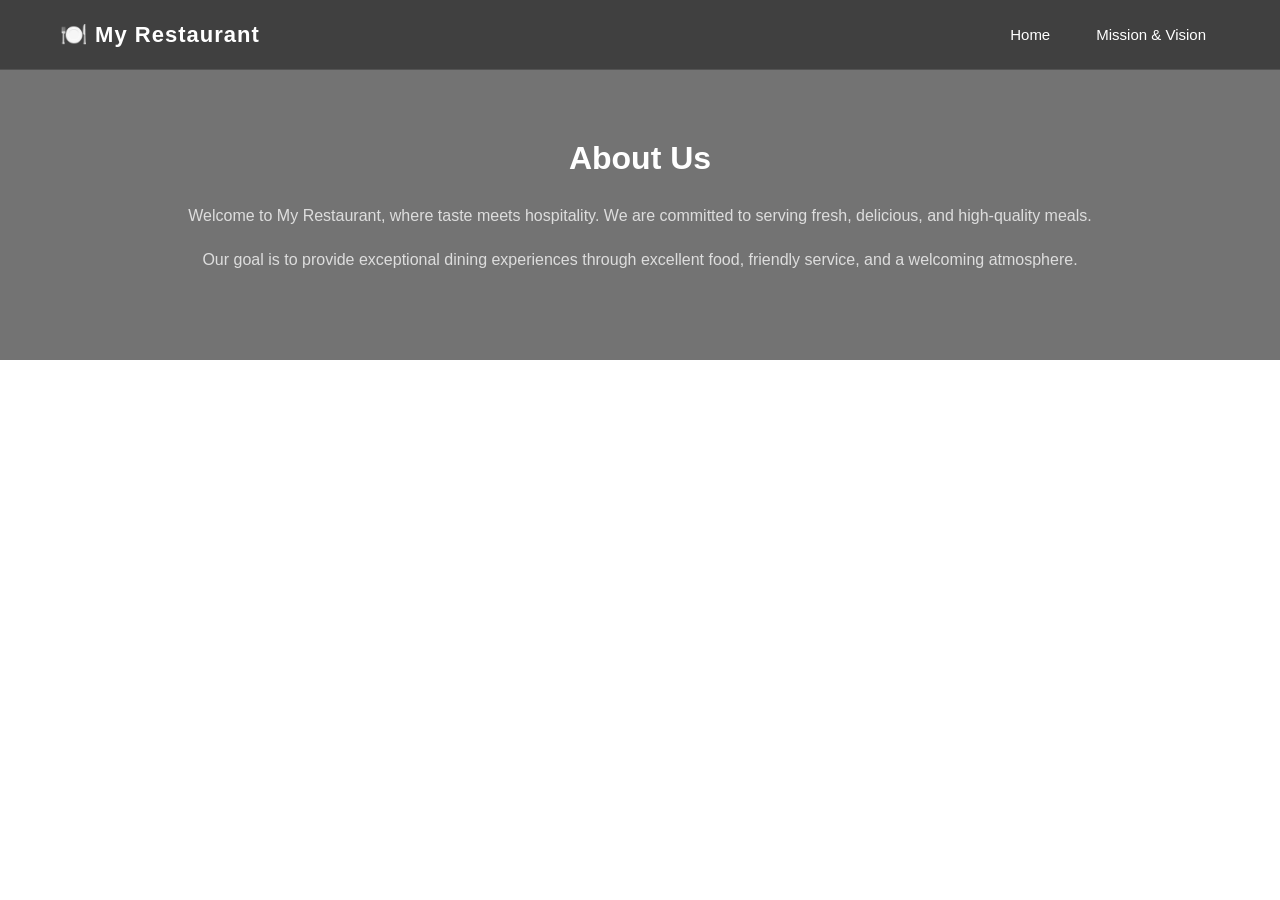
==== about.html @ e9b290a0 "Fix About and Mission sections" ====
<!DOCTYPE html>
<html lang="en">
<head>
<meta charset="UTF-8">
<meta name="viewport" content="width=device-width, initial-scale=1.0">
<title>About Us</title>
<link rel="stylesheet" href="css/index.css">
</head>

<body>

<header class="navbar">
  <h1>🍽️ My Restaurant</h1>

  <nav>
    <a href="index.html">Home</a>
    <a href="mission.html">Mission & Vision</a>
  </nav>
</header>

<section class="about-section">

  <div class="about-container">

    <h2>About Us</h2>

    <p>
      Welcome to My Restaurant, where taste meets hospitality.
      We are committed to serving fresh, delicious, and high-quality meals.
    </p>

    <p>
      Our goal is to provide exceptional dining experiences through
      excellent food, friendly service, and a welcoming atmosphere.
    </p>

  </div>

</section>

</body>
</html>
---- css/index.css ----
/* ================= GLOBAL ================= */
* {
  margin: 0;
  padding: 0;
  box-sizing: border-box;
  font-family: 'Poppins', sans-serif;
}

body {
  color: #fff;
  min-height: 100vh;
}

/* ================= NAVBAR ================= */
.navbar {
  display: flex;
  justify-content: space-between;
  align-items: center;
  padding: 18px 60px;
  background: rgba(0, 0, 0, 0.75);
  backdrop-filter: blur(10px);
  position: sticky;
  top: 0;
  z-index: 1000;
  border-bottom: 1px solid rgba(255,255,255,0.1);
}

.navbar h1 {
  font-size: 22px;
  font-weight: 700;
  letter-spacing: 1px;
}

.navbar nav {
  display: flex;
  gap: 18px;
  align-items: center;
}

.navbar nav a {
  color: #fff;
  text-decoration: none;
  font-size: 15px;
  padding: 8px 14px;
  border-radius: 6px;
  transition: 0.3s;
}

.navbar nav a:hover {
  background: #ff4d4d;
  color: #fff;
}

/* ================= HERO ================= */
.hero {
  text-align: center;
  padding: 120px 20px 80px;
}

.hero h2 {
  font-size: 48px;
  font-weight: 700;
  margin-bottom: 10px;
  text-shadow: 2px 2px 10px rgba(0,0,0,0.5);
}

.hero p {
  font-size: 18px;
  opacity: 0.9;
  margin-bottom: 25px;
}

.hero button {
  padding: 14px 30px;
  border: none;
  background: linear-gradient(135deg, #ff4d4d, #ff9900);
  color: #fff;
  font-size: 16px;
  border-radius: 30px;
  cursor: pointer;
  transition: 0.3s;
  box-shadow: 0 10px 25px rgba(255, 77, 77, 0.3);
}

.hero button:hover {
  transform: translateY(-3px);
  box-shadow: 0 15px 30px rgba(255, 77, 77, 0.4);
}

/* ================= MENU SECTION ================= */
.menu-section {
  padding: 60px 40px;
  background: rgba(0,0,0,0.6);
  backdrop-filter: blur(5px);
}

.menu-section h2 {
  text-align: center;
  font-size: 32px;
  margin-bottom: 30px;
}

/* ================= FILTER BAR ================= */
.filter-bar {
  display: flex;
  justify-content: center;
  gap: 20px;
  margin-bottom: 40px;
  flex-wrap: wrap;
}

.filter-group input,
.filter-group select {
  padding: 12px 15px;
  border: none;
  border-radius: 8px;
  outline: none;
  font-size: 14px;
  width: 220px;
}

/* ================= MENU GRID ================= */
.menu-grid {
  display: grid;
  grid-template-columns: repeat(auto-fit, minmax(230px, 1fr));
  gap: 25px;
}

/* ================= MENU CARD ================= */
.menu-card {
  background: rgba(255,255,255,0.08);
  border-radius: 15px;
  overflow: hidden;
  text-align: center;
  padding: 15px;
  transition: 0.3s;
  border: 1px solid rgba(255,255,255,0.1);
}

.menu-card:hover {
  transform: translateY(-8px);
  background: rgba(255,255,255,0.12);
}

.menu-card img {
  width: 100%;
  height: 150px;
  object-fit: cover;
  border-radius: 10px;
}

.menu-card h3 {
  margin-top: 10px;
  font-size: 18px;
}

.menu-card p {
  font-size: 13px;
  opacity: 0.8;
  margin: 5px 0;
}

.menu-card h4 {
  margin: 8px 0;
  color: #ffcc00;
}

/* ================= BUTTON ================= */
.menu-card button {
  margin-top: 10px;
  padding: 10px 15px;
  border: none;
  border-radius: 25px;
  background: #ff4d4d;
  color: white;
  cursor: pointer;
  transition: 0.3s;
}

.menu-card button:hover {
  background: #ff1a1a;
}

/* ================= TOAST ================= */
#toast {
  position: fixed;
  bottom: 30px;
  right: 30px;
  background: rgba(0,0,0,0.85);
  color: #fff;
  padding: 12px 20px;
  border-radius: 8px;
  display: none;
  font-size: 14px;
  z-index: 2000;
}

/* ================= RESPONSIVE ================= */
@media (max-width: 768px) {
  .navbar {
    flex-direction: column;
    gap: 10px;
    padding: 15px;
  }

  .hero h2 {
    font-size: 32px;
  }

  .menu-section {
    padding: 40px 15px;
  }
}
/* ================= ABOUT SECTION ================= */

.about-section{
  padding:70px 40px;
  background:rgba(0,0,0,0.55);
  backdrop-filter:blur(8px);
}

.about-container{
  max-width:1100px;
  margin:auto;
  text-align:center;
}

.about-section h2{
  font-size:32px;
  margin-bottom:25px;
}

.about-section p{
  font-size:16px;
  line-height:1.8;
  color:#ddd;
  margin-bottom:15px;
}

.about-features{
  margin-top:40px;
  display:grid;
  grid-template-columns:repeat(auto-fit,minmax(220px,1fr));
  gap:20px;
}

.feature{
  padding:20px;
  border-radius:12px;
  background:rgba(255,255,255,0.08);
  border:1px solid rgba(255,255,255,0.08);
  transition:.3s;
}

.feature:hover{
  transform:translateY(-5px);
  background:rgba(255,255,255,0.12);
}

/* ================= MISSION ================= */

.mission-section{
  padding:70px 40px;
}

.mission-section h2{
  text-align:center;
  font-size:32px;
  margin-bottom:40px;
}

.mission-grid{
  display:grid;
  grid-template-columns:repeat(auto-fit,minmax(320px,1fr));
  gap:25px;
}

.mission-card{
  background:rgba(255,255,255,0.08);
  padding:30px;
  border-radius:15px;
  border:1px solid rgba(255,255,255,0.1);
  transition:.3s;
}

.mission-card:hover{
  transform:translateY(-6px);
}

.mission-card h3{
  margin-bottom:15px;
  color:#ffcc00;
}

.mission-card p{
  color:#ddd;
  line-height:1.7;
}

/* ================= FOOTER ================= */

.footer{
  background:rgba(0,0,0,0.9);
  padding:40px 20px;
  text-align:center;
  border-top:1px solid rgba(255,255,255,0.1);
}

.footer h3{
  margin-bottom:15px;
}

.footer p{
  margin:8px 0;
  color:#ccc;
}

.copyright{
  margin-top:20px;
  color:#888;
  font-size:14px;
}

/* ================= MOBILE ================= */

@media(max-width:768px){

  .about-section,
  .mission-section{
    padding:50px 20px;
  }

  .about-section h2,
  .mission-section h2{
    font-size:26px;
  }

}
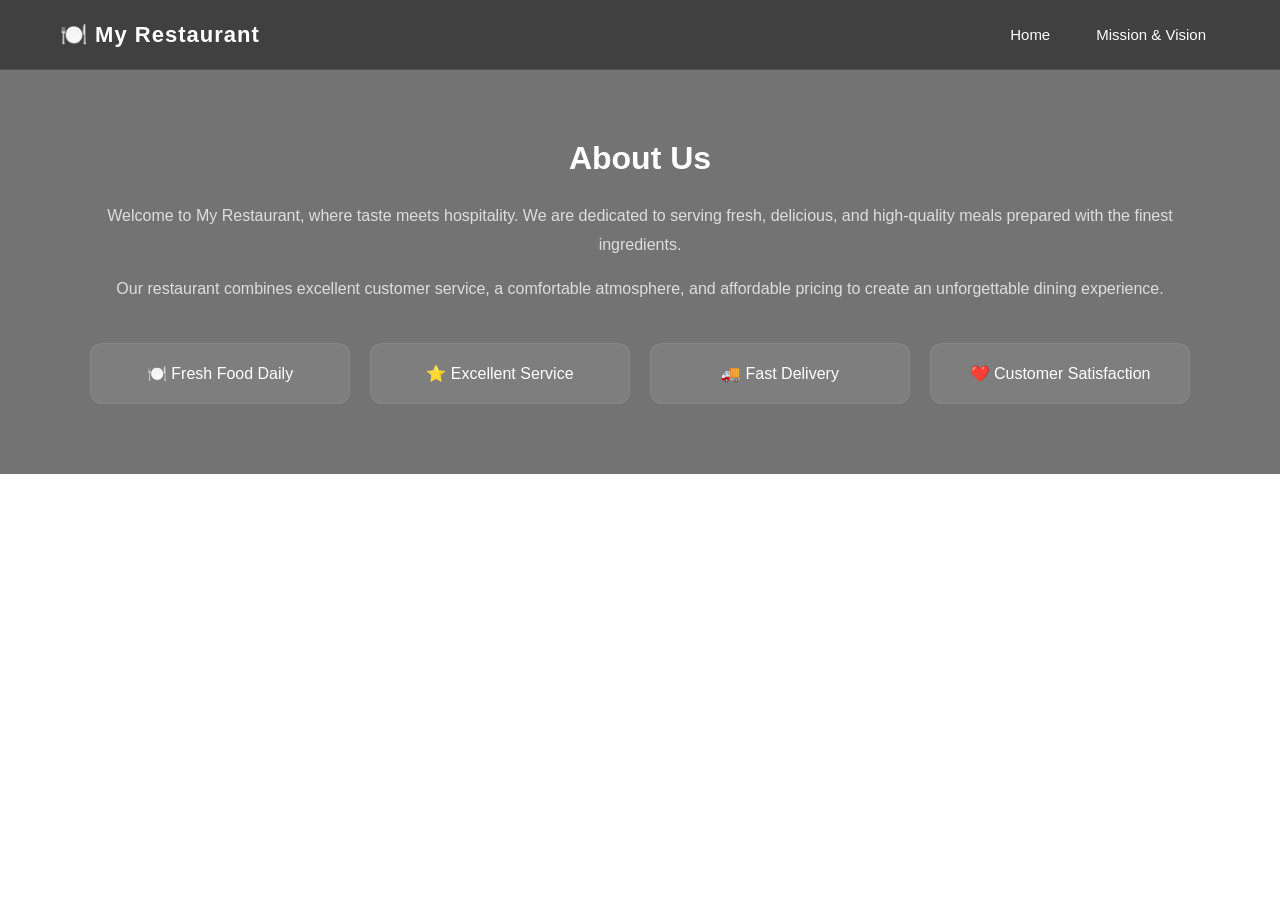
==== commit dd56b0e1: "Updated homepage and footer" ====
--- a/about.html
+++ b/about.html
@@ -18,25 +18,44 @@
   </nav>
 </header>
 
-<section class="about-section">
+<section id="about" class="about-section">
 
-  <div class="about-container">
+<div class="about-container">
 
-    <h2>About Us</h2>
+<h2>About Us</h2>
 
-    <p>
-      Welcome to My Restaurant, where taste meets hospitality.
-      We are committed to serving fresh, delicious, and high-quality meals.
-    </p>
+<p>
+Welcome to My Restaurant, where taste meets hospitality.
+We are dedicated to serving fresh, delicious, and high-quality meals
+prepared with the finest ingredients.
+</p>
 
-    <p>
-      Our goal is to provide exceptional dining experiences through
-      excellent food, friendly service, and a welcoming atmosphere.
-    </p>
+<p>
+Our restaurant combines excellent customer service,
+a comfortable atmosphere, and affordable pricing
+to create an unforgettable dining experience.
+</p>
 
-  </div>
+<div class="about-features">
+
+<div class="feature">🍽️ Fresh Food Daily</div>
+<div class="feature">⭐ Excellent Service</div>
+<div class="feature">🚚 Fast Delivery</div>
+<div class="feature">❤️ Customer Satisfaction</div>
+
+</div>
+
+</div>
 
 </section>
 
+<!-- ================= TOAST ================= -->
+
+<div id="toast"></div>
+
+<!-- ================= SCRIPT ================= -->
+
+<script src="js/script.js"></script>
+
 </body>
 </html>
--- a/css/index.css
+++ b/css/index.css
@@ -320,6 +320,30 @@
   color:#888;
   font-size:14px;
 }
+/* ================= SOCIAL LINKS ================= */
+
+.social-links{
+  margin:20px 0;
+  display:flex;
+  justify-content:center;
+  gap:15px;
+  flex-wrap:wrap;
+}
+
+.social-links a{
+  text-decoration:none;
+  color:white;
+  background:rgba(255,255,255,0.1);
+  padding:10px 18px;
+  border-radius:30px;
+  transition:0.3s;
+  font-size:14px;
+}
+
+.social-links a:hover{
+  background:#ff4d4d;
+  transform:translateY(-3px);
+}
 
 /* ================= MOBILE ================= */
 
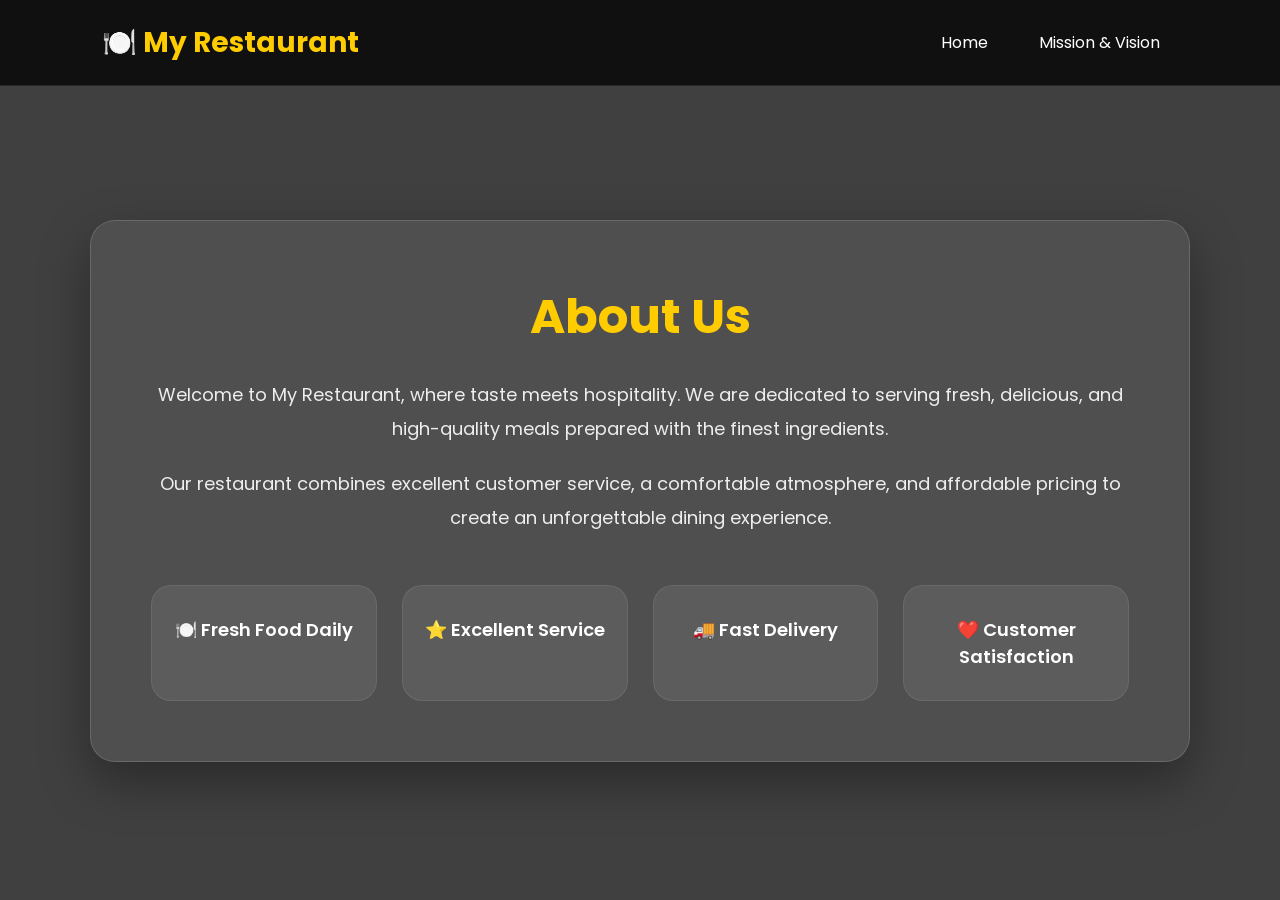
==== commit e35ddc24: "Updated homepage, about page, mission page and premium styles" ====
--- a/about.html
+++ b/about.html
@@ -4,7 +4,7 @@
 <meta charset="UTF-8">
 <meta name="viewport" content="width=device-width, initial-scale=1.0">
 <title>About Us</title>
-<link rel="stylesheet" href="css/index.css">
+<link rel="stylesheet" href="css/about-mission.css">
 </head>
 
 <body>
--- a/css/about-mission.css
+++ b/css/about-mission.css
@@ -0,0 +1,312 @@
+/* ================= GOOGLE FONT ================= */
+
+@import url('https://fonts.googleapis.com/css2?family=Poppins:wght@300;400;500;600;700;800&display=swap');
+
+/* ================= GLOBAL ================= */
+
+*{
+    margin:0;
+    padding:0;
+    box-sizing:border-box;
+    font-family:'Poppins',sans-serif;
+}
+
+html{
+    scroll-behavior:smooth;
+}
+
+body{
+    min-height:100vh;
+    color:#fff;
+    background:
+    linear-gradient(rgba(0,0,0,0.75),rgba(0,0,0,0.75)),
+    url("https://images.unsplash.com/photo-1517248135467-4c7edcad34c4")
+    center center/cover no-repeat fixed;
+}
+
+/* ================= NAVBAR ================= */
+
+.navbar{
+    position:sticky;
+    top:0;
+    z-index:1000;
+
+    display:flex;
+    justify-content:space-between;
+    align-items:center;
+
+    padding:20px 8%;
+
+    background:rgba(0,0,0,0.75);
+    backdrop-filter:blur(12px);
+
+    border-bottom:1px solid rgba(255,255,255,0.1);
+}
+
+.navbar h1{
+    color:#ffcc00;
+    font-size:28px;
+    font-weight:700;
+}
+
+.navbar nav{
+    display:flex;
+    gap:15px;
+    flex-wrap:wrap;
+}
+
+.navbar nav a{
+    text-decoration:none;
+    color:white;
+
+    padding:10px 18px;
+
+    border-radius:30px;
+
+    transition:0.3s;
+}
+
+.navbar nav a:hover{
+    background:#ff4d4d;
+    transform:translateY(-2px);
+}
+
+/* ================= ABOUT SECTION ================= */
+
+.about-section{
+    min-height:calc(100vh - 90px);
+
+    display:flex;
+    justify-content:center;
+    align-items:center;
+
+    padding:80px 20px;
+}
+
+.about-container{
+
+    max-width:1100px;
+    width:100%;
+
+    background:rgba(255,255,255,0.08);
+    backdrop-filter:blur(15px);
+
+    border:1px solid rgba(255,255,255,0.15);
+
+    border-radius:25px;
+
+    padding:60px;
+
+    text-align:center;
+
+    box-shadow:0 20px 50px rgba(0,0,0,0.35);
+}
+
+.about-container h2{
+    font-size:48px;
+    color:#ffcc00;
+    margin-bottom:25px;
+}
+
+.about-container p{
+    font-size:18px;
+    line-height:1.9;
+    color:#eeeeee;
+    margin-bottom:20px;
+}
+
+/* ================= FEATURES ================= */
+
+.about-features{
+
+    margin-top:50px;
+
+    display:grid;
+    grid-template-columns:repeat(auto-fit,minmax(220px,1fr));
+
+    gap:25px;
+}
+
+.feature{
+
+    background:rgba(255,255,255,0.08);
+
+    padding:30px 20px;
+
+    border-radius:20px;
+
+    border:1px solid rgba(255,255,255,0.08);
+
+    font-size:18px;
+    font-weight:600;
+
+    transition:0.4s;
+}
+
+.feature:hover{
+
+    transform:translateY(-10px);
+
+    background:rgba(255,255,255,0.15);
+
+    box-shadow:0 15px 35px rgba(255,204,0,0.25);
+}
+
+/* ================= MISSION PAGE ================= */
+
+.mission-section{
+
+    min-height:calc(100vh - 90px);
+
+    padding:80px 20px;
+
+    display:flex;
+    flex-direction:column;
+    justify-content:center;
+}
+
+.mission-section h2{
+
+    text-align:center;
+
+    font-size:50px;
+
+    color:#ffcc00;
+
+    margin-bottom:50px;
+
+    text-shadow:0 5px 15px rgba(0,0,0,0.4);
+}
+
+.mission-grid{
+
+    max-width:1200px;
+
+    margin:auto;
+
+    display:grid;
+
+    grid-template-columns:repeat(auto-fit,minmax(350px,1fr));
+
+    gap:35px;
+}
+
+.mission-card{
+
+    background:rgba(255,255,255,0.08);
+
+    backdrop-filter:blur(15px);
+
+    border:1px solid rgba(255,255,255,0.15);
+
+    border-radius:25px;
+
+    padding:45px;
+
+    transition:0.4s;
+
+    box-shadow:0 15px 40px rgba(0,0,0,0.3);
+}
+
+.mission-card:hover{
+
+    transform:translateY(-12px);
+
+    box-shadow:0 20px 45px rgba(255,77,77,0.25);
+}
+
+.mission-card h3{
+
+    color:#ffcc00;
+
+    font-size:30px;
+
+    margin-bottom:20px;
+}
+
+.mission-card p{
+
+    font-size:18px;
+
+    line-height:1.9;
+
+    color:#f0f0f0;
+}
+
+/* ================= FOOTER ================= */
+
+.footer{
+
+    margin-top:50px;
+
+    text-align:center;
+
+    padding:30px;
+
+    background:rgba(0,0,0,0.8);
+
+    border-top:1px solid rgba(255,255,255,0.1);
+}
+
+.footer p{
+    color:#ccc;
+}
+
+/* ================= TOAST ================= */
+
+#toast{
+    position:fixed;
+
+    right:20px;
+    bottom:20px;
+
+    background:#111;
+
+    color:white;
+
+    padding:12px 20px;
+
+    border-radius:10px;
+
+    display:none;
+
+    z-index:9999;
+}
+
+/* ================= RESPONSIVE ================= */
+
+@media(max-width:768px){
+
+    .navbar{
+        flex-direction:column;
+        gap:15px;
+    }
+
+    .navbar h1{
+        font-size:24px;
+    }
+
+    .about-container{
+        padding:35px 25px;
+    }
+
+    .about-container h2{
+        font-size:36px;
+    }
+
+    .about-container p{
+        font-size:16px;
+    }
+
+    .mission-section h2{
+        font-size:38px;
+    }
+
+    .mission-card{
+        padding:30px;
+    }
+
+    .mission-card h3{
+        font-size:24px;
+    }
+}
